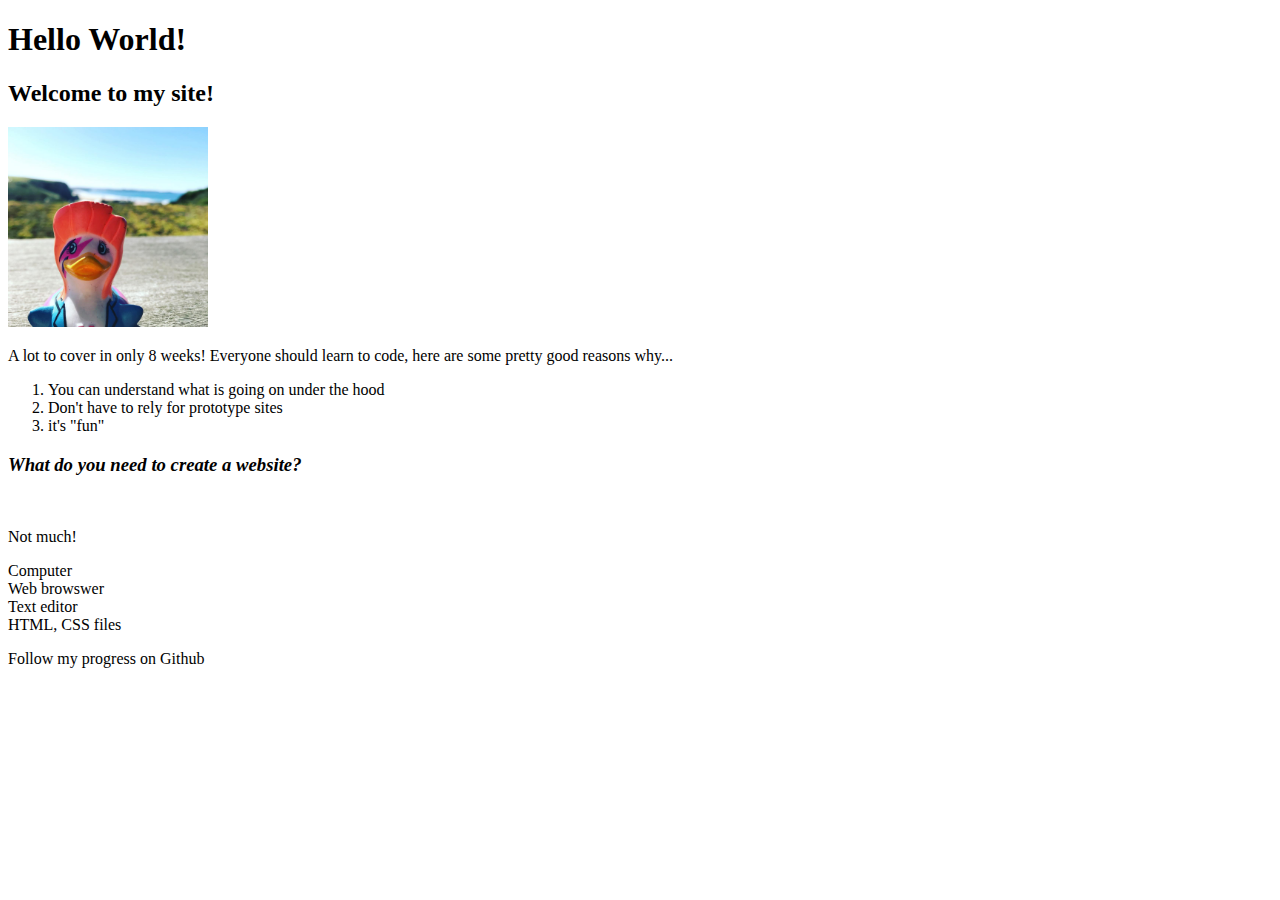
==== index.html @ 6448293a "Added files" ====
<!DOCTYPE html>
<html>
<head>
  <title>week2task2</title>
  <link rel="stylesheet" type="text/css" href="css/styles.css">
</head>
<body>
  <div>
   <h1>Hello World!</h1>
   <h2>Welcome to my site!</h2>
   <img src="./duck.jpg" alt="A local image" width="200px">
 </div>
 <div>
   <p> A lot to cover in only 8 weeks! Everyone should learn to code, here are some pretty good reasons why...
   <br>
   <ol>
       <li>You can understand what is going on under the hood</li>
       <li>Don't have to rely for prototype sites</li>
       <li>it's "fun"</li>
   </ol>
 </p>
</div>
<div>
   <i>
   <h3>What do you need to create a website?</h3>
   </i>
   <br>
   <p> Not much!
   <ul>
  </div>
   <li> Computer </li>
   <li> Web browswer </li>
   <li> Text editor </li>
   <li> HTML, CSS files </li>
 </ul>
</p>
   <p> Follow my progress on Github
   </p>
</body>
</html>
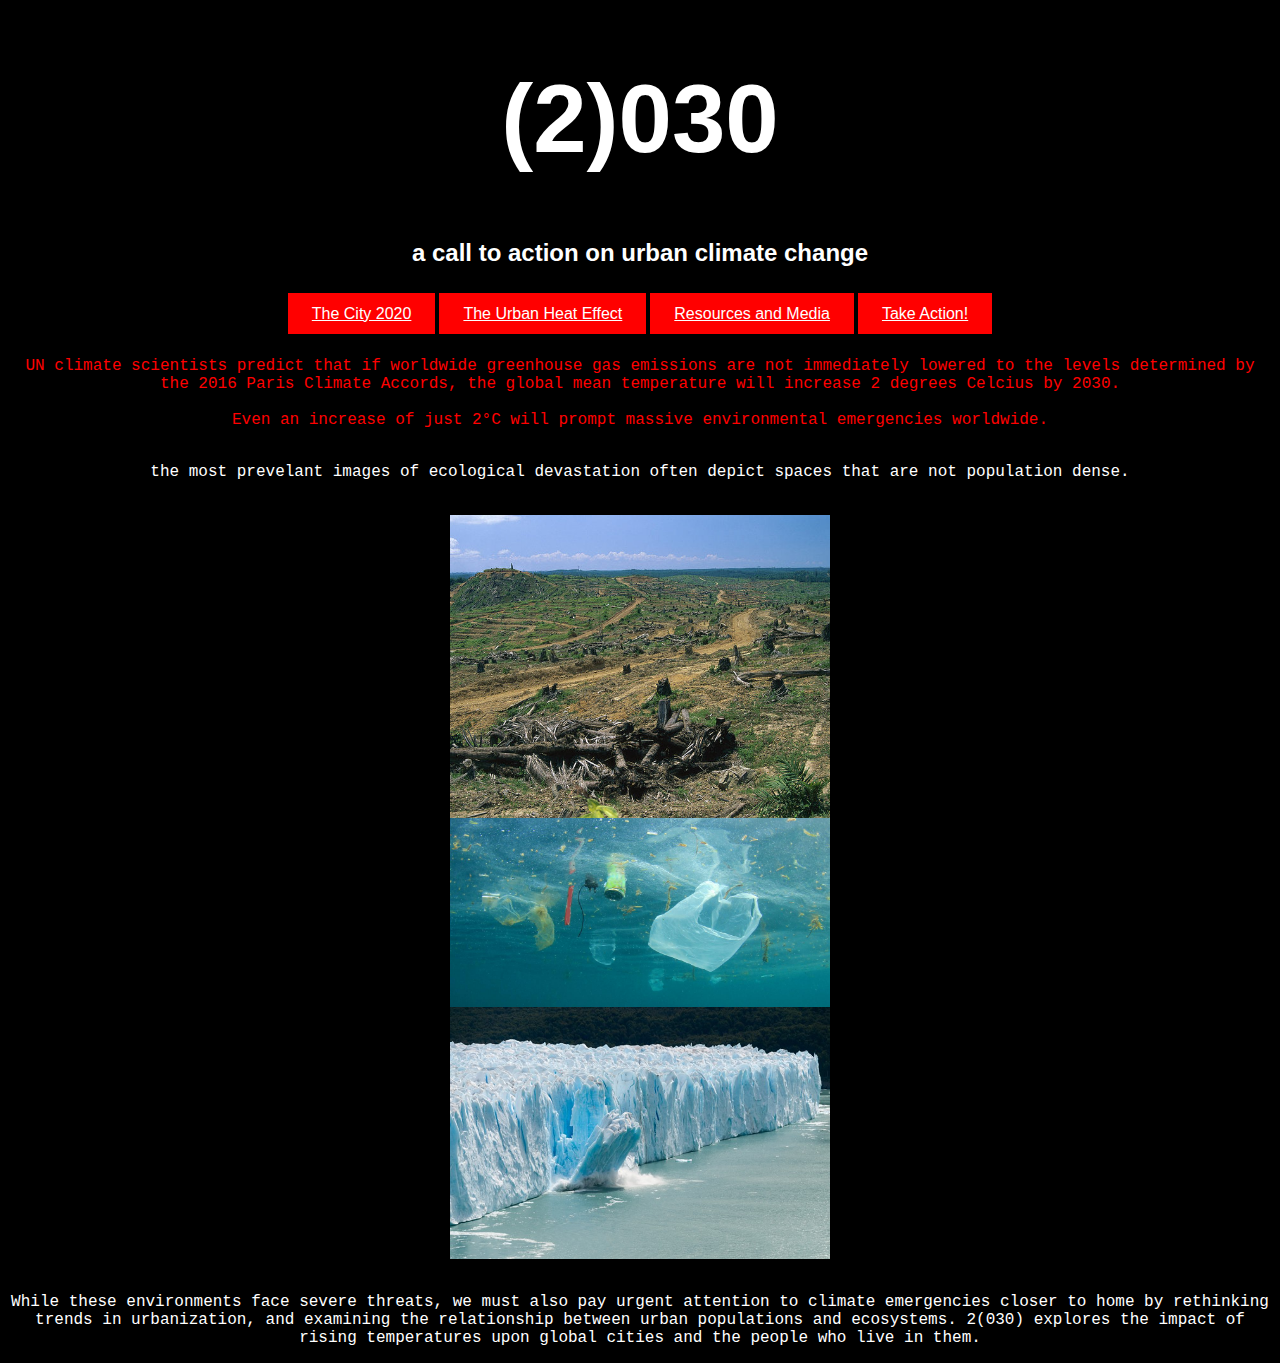
==== commit ff3d2cc2: "homepage uploaded first draft" ====
--- a/index.html
+++ b/index.html
@@ -1,40 +1,38 @@
 <!DOCTYPE html>
 <html>
-<head>
-  <title>week2task2</title>
-  <link rel="stylesheet" type="text/css" href="css/styles.css">
-</head>
 <body>
-  <div>
-   <h1>Hello World!</h1>
-   <h2>Welcome to my site!</h2>
-   <img src="./duck.jpg" alt="A local image" width="200px">
- </div>
- <div>
-   <p> A lot to cover in only 8 weeks! Everyone should learn to code, here are some pretty good reasons why...
-   <br>
-   <ol>
-       <li>You can understand what is going on under the hood</li>
-       <li>Don't have to rely for prototype sites</li>
-       <li>it's "fun"</li>
-   </ol>
- </p>
-</div>
-<div>
-   <i>
-   <h3>What do you need to create a website?</h3>
-   </i>
-   <br>
-   <p> Not much!
-   <ul>
-  </div>
-   <li> Computer </li>
-   <li> Web browswer </li>
-   <li> Text editor </li>
-   <li> HTML, CSS files </li>
- </ul>
+<link rel= "stylesheet" href= "CSS/styles.css">
+<center><h1>(2)030</h1>
+<h2>a call to action on urban climate change</h2>
+<br>
+<a href="TheCity2020.html">The City 2020</a>
+<a href="The Urban Heat Effect.html">The Urban Heat Effect</a>
+<a href="Resources.html">Resources and Media</a>
+<a href="Take Action.html">Take Action!</a>
+<br>
+<br>
+<p>
+<font color="red"> UN climate scientists predict that if worldwide greenhouse gas emissions are not immediately
+lowered to the levels determined by the
+2016 Paris Climate Accords, the global mean temperature will increase 2 degrees Celcius by 2030.
+<br>
+<br>
+Even an increase of just 2°C will prompt massive environmental emergencies worldwide.</font>
 </p>
-   <p> Follow my progress on Github
-   </p>
+<p>
+<font color="white">
+<br>
+the most prevelant images of ecological devastation often depict spaces that are not population dense. </font>
+  </p></center>
+  <br>
+<img src="./borneo.jpg" alt="A local image" width="300px"class= center> <img src="./ocean
+.jpg" alt="A local image" width="400px"class=center><img src="./glacier
+.jpg" alt="A local image" width="500px"class=center>
+<br>
+<center><p>
+While these environments face severe threats, we must also pay urgent attention to climate emergencies closer to home by
+rethinking trends in urbanization, and examining the relationship between urban populations and ecosystems.
+2(030) explores the impact of rising temperatures upon global cities and the people who live in them.
+</p>
+</html>
 </body>
-</html>
--- a/CSS/styles.css
+++ b/CSS/styles.css
@@ -0,0 +1,37 @@
+h1 {color:white
+   ;
+   font-family:helvetica
+   ;
+   font-size:6em;
+}
+
+h2 {color:white
+   ;
+   font-family:helvetica
+   ;
+}
+a {
+  background-color: red;
+  color: white;
+  padding: 0.75em 1.5em;
+  text-decoration: bold;
+  font-family:helvetica;
+}
+body {
+  background-color:black
+    ;
+}
+p {
+  font-family:courier
+}
+p {
+  font-family:
+}
+.center {
+  display: block;
+  margin-left: auto;
+  margin-right: auto;
+  width: 30%;
+}
+p {color:white;
+}
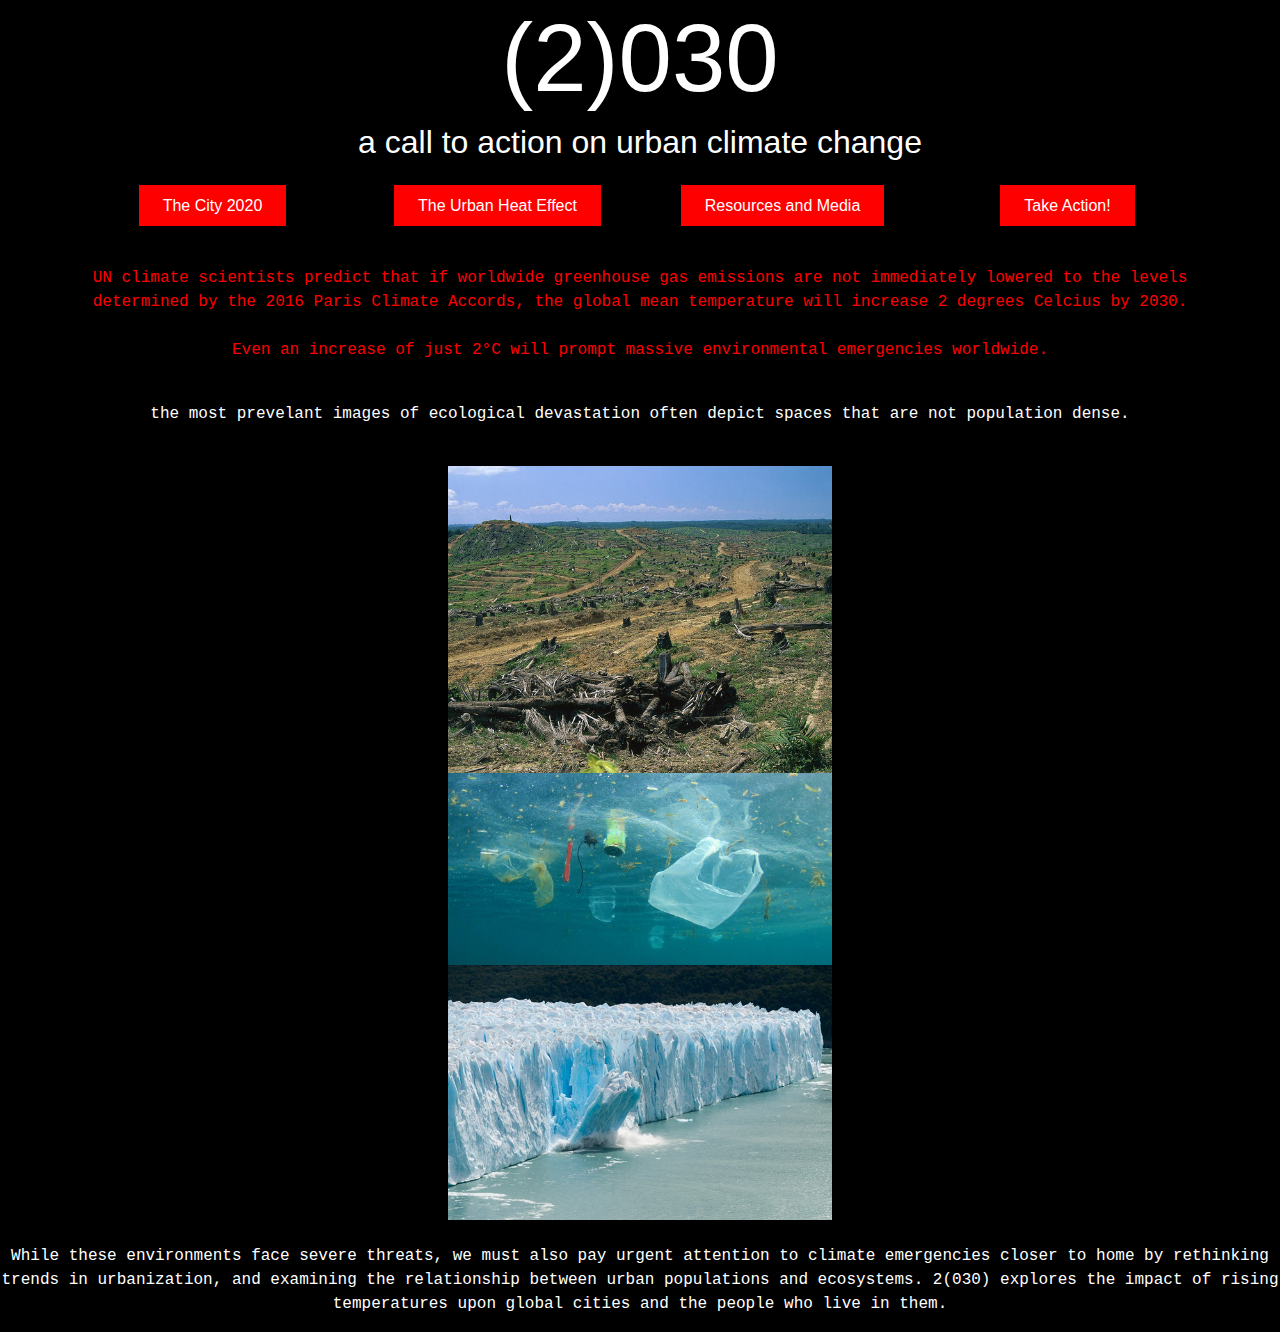
==== commit a57250f8: "button spacing, code formatting" ====
--- a/index.html
+++ b/index.html
@@ -1,38 +1,72 @@
 <!DOCTYPE html>
 <html>
+
+<head> 
+	<title>(2)030</title>
+	<link rel="stylesheet" href="https://stackpath.bootstrapcdn.com/bootstrap/4.3.1/css/bootstrap.min.css" integrity="sha384-ggOyR0iXCbMQv3Xipma34MD+dH/1fQ784/j6cY/iJTQUOhcWr7x9JvoRxT2MZw1T" crossorigin="anonymous">
+	<link rel= "stylesheet" href= "CSS/styles.css">
+</head>
+
 <body>
-<link rel= "stylesheet" href= "CSS/styles.css">
-<center><h1>(2)030</h1>
-<h2>a call to action on urban climate change</h2>
-<br>
-<a href="TheCity2020.html">The City 2020</a>
-<a href="The Urban Heat Effect.html">The Urban Heat Effect</a>
-<a href="Resources.html">Resources and Media</a>
-<a href="Take Action.html">Take Action!</a>
+	<center>
+		<h1>(2)030</h1>
+		<h2>a call to action on urban climate change</h2>
+		<br>
+
+<div class="container">
+	<div class="row">
+		<div class="col"> 
+			<a href="TheCity2020.html">
+				The City 2020
+			</a>
+		</div>
+
+	<div class="col">
+		<a href="The Urban Heat Effect.html">
+			The Urban Heat Effect
+		</a>
+	</div>
+
+	<div class="col">
+		<a href="Resources.html">
+			Resources and Media	
+		</a>
+	</div>
+
+	<div class="col">
+		<a href="Take Action.html">
+			Take Action!
+		</a>
+	</div>
+</div>
+
 <br>
 <br>
 <p>
-<font color="red"> UN climate scientists predict that if worldwide greenhouse gas emissions are not immediately
-lowered to the levels determined by the
-2016 Paris Climate Accords, the global mean temperature will increase 2 degrees Celcius by 2030.
+	<font color="red"> UN climate scientists predict that if worldwide greenhouse gas emissions are not immediately
+	lowered to the levels determined by the 2016 Paris Climate Accords, the global mean temperature will increase 2 degrees Celcius by 2030.
+	<br>
+	<br>
+	Even an increase of just 2°C will prompt massive environmental emergencies worldwide.</font>
+</p>
+
+<p>
+	<font color="white">
+	<br>
+		the most prevelant images of ecological devastation often depict spaces that are not population dense. </font>
+</p>
+</center>
+ 
+ <br>
+	<img src="./borneo.jpg" alt="A local image" width="300px"class= center> 
+	<img src="./ocean.jpg" alt="A local image" width="400px"class=center>
+	<img src="./glacier.jpg" alt="A local image" width="500px"class=center>
 <br>
-<br>
-Even an increase of just 2°C will prompt massive environmental emergencies worldwide.</font>
-</p>
-<p>
-<font color="white">
-<br>
-the most prevelant images of ecological devastation often depict spaces that are not population dense. </font>
-  </p></center>
-  <br>
-<img src="./borneo.jpg" alt="A local image" width="300px"class= center> <img src="./ocean
-.jpg" alt="A local image" width="400px"class=center><img src="./glacier
-.jpg" alt="A local image" width="500px"class=center>
-<br>
-<center><p>
-While these environments face severe threats, we must also pay urgent attention to climate emergencies closer to home by
-rethinking trends in urbanization, and examining the relationship between urban populations and ecosystems.
-2(030) explores the impact of rising temperatures upon global cities and the people who live in them.
-</p>
+<center>
+	<p>
+	While these environments face severe threats, we must also pay urgent attention to climate emergencies closer to home by
+	rethinking trends in urbanization, and examining the relationship between urban populations and ecosystems.
+	2(030) explores the impact of rising temperatures upon global cities and the people who live in them.
+	</p>
 </html>
 </body>
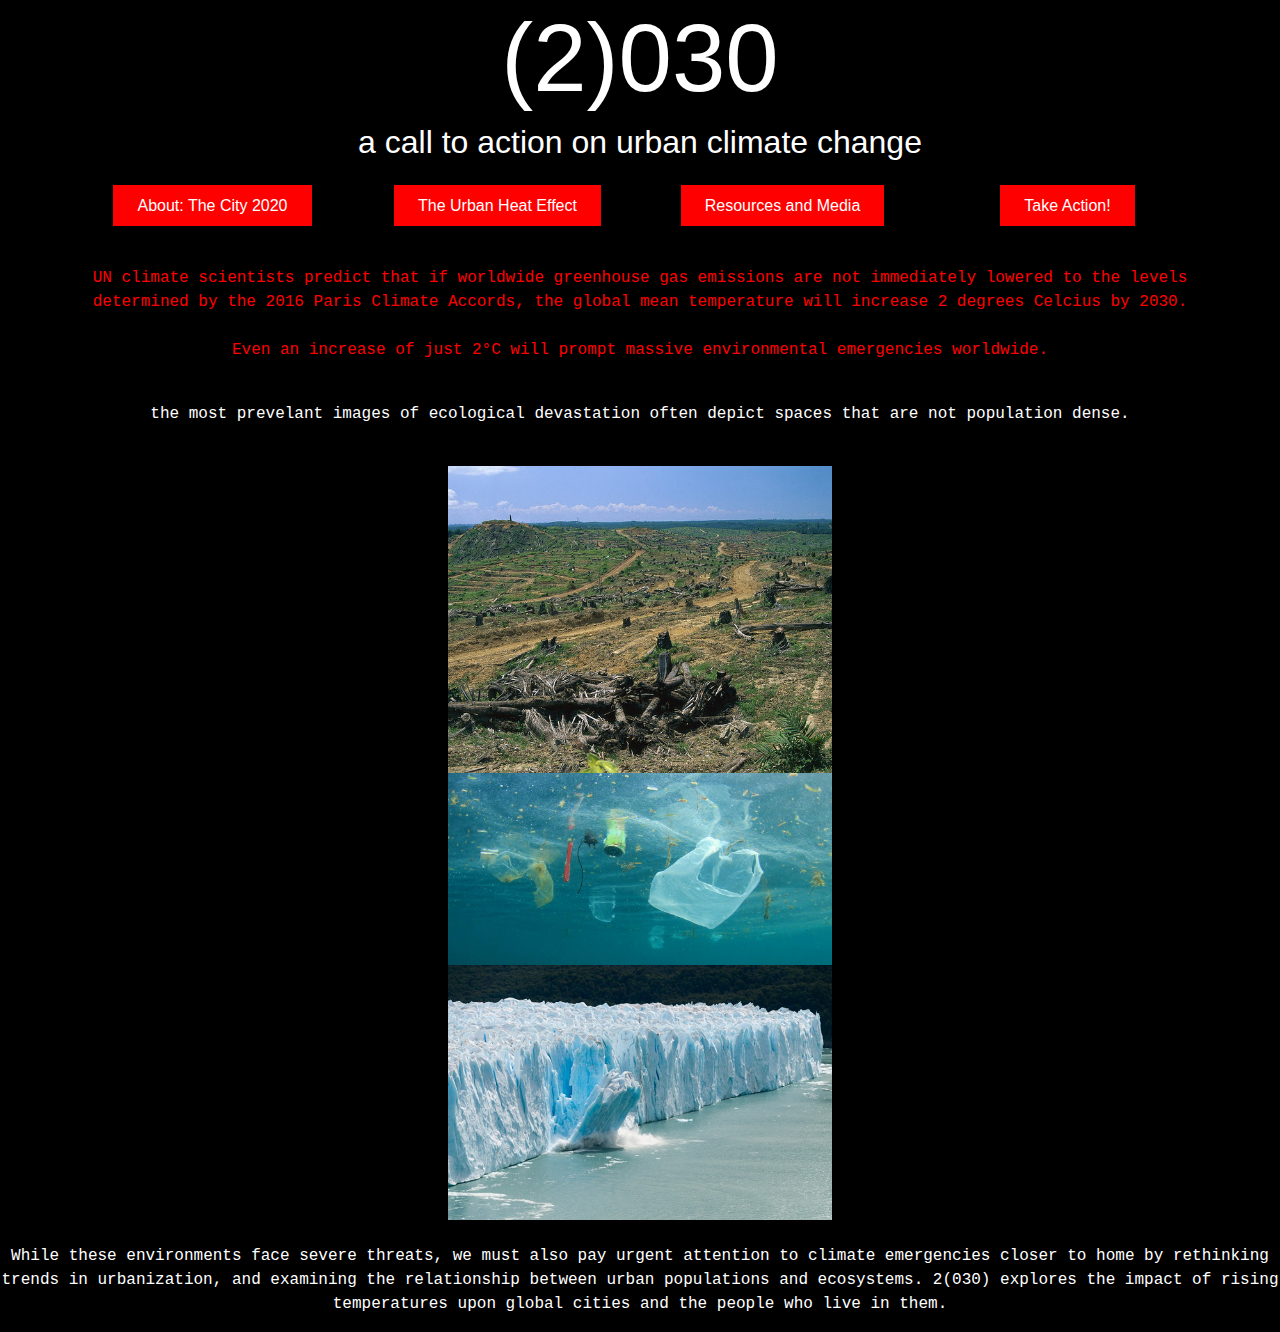
==== commit 78b04e49: "added 2020 about page" ====
--- a/index.html
+++ b/index.html
@@ -1,10 +1,11 @@
 <!DOCTYPE html>
 <html>
 
-<head> 
+<head>
 	<title>(2)030</title>
 	<link rel="stylesheet" href="https://stackpath.bootstrapcdn.com/bootstrap/4.3.1/css/bootstrap.min.css" integrity="sha384-ggOyR0iXCbMQv3Xipma34MD+dH/1fQ784/j6cY/iJTQUOhcWr7x9JvoRxT2MZw1T" crossorigin="anonymous">
 	<link rel= "stylesheet" href= "CSS/styles.css">
+	<script src="https://code.jquery.com/jquery-3.4.1.min.js"></script>
 </head>
 
 <body>
@@ -15,9 +16,9 @@
 
 <div class="container">
 	<div class="row">
-		<div class="col"> 
+		<div class="col">
 			<a href="TheCity2020.html">
-				The City 2020
+				About: The City 2020
 			</a>
 		</div>
 
@@ -29,7 +30,7 @@
 
 	<div class="col">
 		<a href="Resources.html">
-			Resources and Media	
+			Resources and Media
 		</a>
 	</div>
 
@@ -39,7 +40,6 @@
 		</a>
 	</div>
 </div>
-
 <br>
 <br>
 <p>
@@ -56,9 +56,9 @@
 		the most prevelant images of ecological devastation often depict spaces that are not population dense. </font>
 </p>
 </center>
- 
+
  <br>
-	<img src="./borneo.jpg" alt="A local image" width="300px"class= center> 
+	<img src="./borneo.jpg" alt="A local image" width="300px"class= center>
 	<img src="./ocean.jpg" alt="A local image" width="400px"class=center>
 	<img src="./glacier.jpg" alt="A local image" width="500px"class=center>
 <br>
--- a/CSS/styles.css
+++ b/CSS/styles.css
@@ -3,6 +3,7 @@
    font-family:helvetica
    ;
    font-size:6em;
+   style=text-align: center;
 }
 
 h2 {color:white
